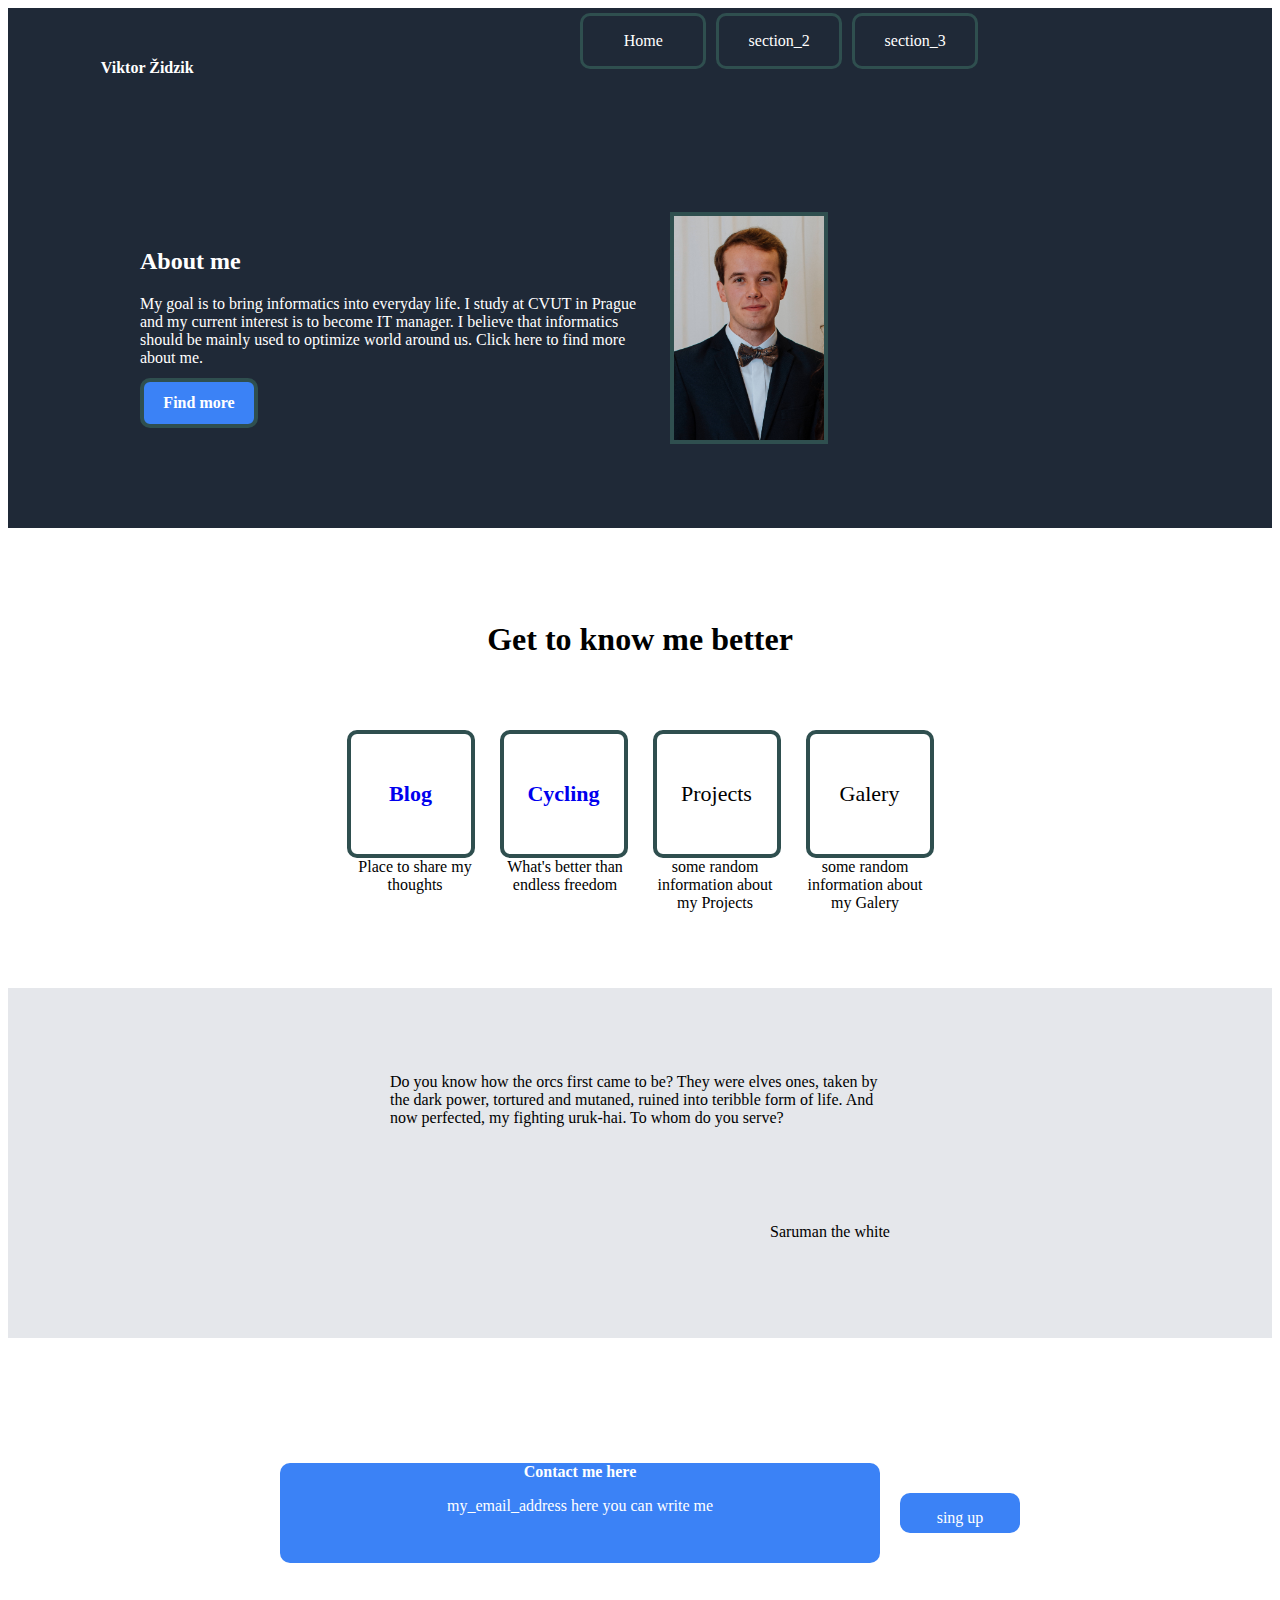
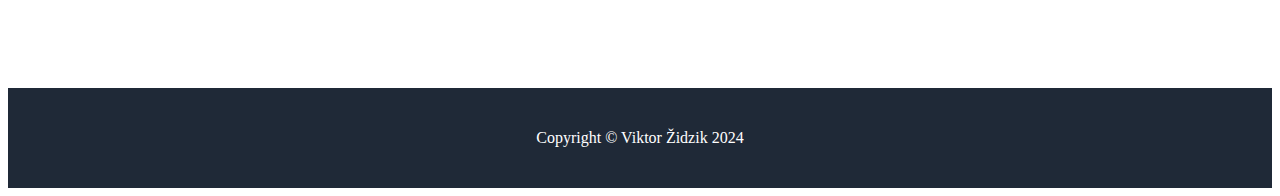
==== index.html @ 161e4a1a "add cycling page" ====
<!DOCTYPE html>
<html lang="en">
<head>
    <meta charset="UTF-8">
    <meta name="viewport" content="width=device-width, initial-scale=1.0">
    <title>Document</title>
    <link rel="stylesheet" href="style.css">
</head>
<body>
    
    <div class="menu_box">
        <div class="logo_container">
            <b>Viktor Židzik</b>
        </div>



        <div class="menu_container">
            <a href="index.html" class="menu_item">Home</a>
            <p class="menu_item">section_2</p>
            <p class="menu_item">section_3</p>
        </div>
    </div>



    <div class="intro_info">
        <div class="intro_text_box">

            <h2>About me</h2>
            <p class="intro_text_item_2">My goal is to bring informatics into everyday life. I study at CVUT in
                 Prague and my current interest is to become IT manager.
                I believe that informatics should be mainly used to optimize world around us. Click here to find more about me.</p>

            <a href="cv_page.html" class="intro_text_item_3">
                    <b>Find more</b>
            </a>

        </div>

        <div class="intro_text_box">
            <img src="profile_photo.jpg" alt="this is my profile photo" width="300" class="intro_photo_item">
        </div>
    </div>



    

    <div class="header_box">
        <h1 class="header_text_item">Get to know me better</h1>
    </div>

    <div class="boxes_box">
        <a href="blog_page.html" class="boxes_item">
            <b>Blog</b>
        </a>

        <div class="division_item_up"></div>

        <a href="cycling_page.html" class="boxes_item">
            <b>Cycling</b>
        </a>

        <div class="division_item_up"></div>
        <p class="boxes_item text_center">Projects</p>
        <div class="division_item_up"></div>
        <p class="boxes_item text_center">Galery</p>
    </div>

    <div class="boxes_desc_box">
        <p class="boxes_desc_item">Place to share my thoughts</p>
        <div class="division_item"></div>
        <p class="boxes_desc_item">What's better than endless freedom</p>
        <div class="division_item"></div>
        <p class="boxes_desc_item">some random information about my Projects</p>
        <div class="division_item"></div>
        <p class="boxes_desc_item">some random information about my Galery</p>
    </div>


    <div class="quote_box">
        <p class="quote_item">Do you know how the orcs first came to be? They were elves ones, taken by the dark power, tortured and mutaned,
            ruined into teribble form of life. And now perfected, my fighting uruk-hai. To whom do you serve?
        </p>

        <div class="saruman_box">
            <p class="saruman_item">Saruman the white</p>
        </div>
    </div>




    <div class="contact_box">

        <div class="contact_inner_box text_center">

            <div class="contact_item_1">
                <b>Contact me here</b>
                <p>my_email_address here you can write me</p>
            </div>
            <div class="contact_item_2">
                <p>sing up</p>
            </div>

        </div>
   

    </div>

    <div class="copyright_box">

        <p class="copyright_item">Copyright &copy; Viktor Židzik 2024</p>

    </div>

</body>
</html>
---- style.css ----
/*
* {
    border: 2px solid black;
}
*/

.text_center {
    text-align: center;
}




.menu_box {
    display: flex;
    background: rgb(31,41,55);

    height: 120px;
    justify-content: space-around;
}


h2 {
    color: white;
    
}




.logo_container {
    display: flex;
    background: rgb(31,41,55);
    align-items: center;
    color: white;
}

.menu_container {
    display: flex;
    width: 800px;
    background: rgb(31,41,55);
    justify-content: center;
   

}
  
.menu_item {
    display: flex;
    color: white;
    text-align: center;
    text-decoration: none;
    width: 120px;
    height: 50px;
    background: rgb(31,41,55);
    margin: 5px;
    border: 3px solid darkslategray;
    border-radius: 10px;
    align-items: center;
    justify-content: center;
}




.intro_info{
    display: flex;
    height: 400px;
    flex-wrap: wrap;
    background: rgb(31,41,55);
 
    justify-content: center;
}

.intro_photo_item {
    width: 150px;
    height: auto;
    border: 4px solid darkslategray;
    background: skyblue;
    margin: 30px;
}

.intro_text_box {
    display: flex;
    flex-direction: column;
    width: 500px;
    justify-content: center;
    background: rgb(31,41,55);



}


.intro_text_item_2 {
    color: white;
    flex-grow: 0.05;
    background: rgb(31,41,55);
    margin: 0px;
    
}



.intro_text_item_3 {
    color: white;
    flex-grow: 0.01;
    border: 4px solid darkslategray;
    background: rgb(59, 130, 246);
    margin: 0px;
    width: 110px;
    height: 40px;
    border-radius: 10px;
    text-decoration: none;
    display: flex;
    align-items: center;
    justify-content: center;
    
    
    
}

.header_box {
    display: flex;
    background: white;
    justify-content: center;
    align-items: flex-end;
    height: 130px;
}

h1 {
    margin: 0px;
}

.header_text_item {

    background: white;
}



.boxes_box{
    display: flex;
    background: white;
    height: 200px;
    justify-content: center;
    align-items: flex-end;
    

}


.boxes_item{
    display: flex;
    border: 4px solid darkslategray;
    background: white;
    width: 120px;
    height: 120px;
    margin: 0px;
    border-radius: 10px;
    font-size: 22px;
    align-items: center;
    justify-content: center;
    text-decoration: none;


}

.boxes_desc_box{
    display: flex;
    background: white;
    justify-content: center;
    align-items: flex-start;
    height: 130px;
}


.boxes_desc_item{
    background: white;
    width: 120px;
    height: 60px;
    margin: 0px;
    text-align: center;

}

.division_item{
    width: 30px;
    height: 60px;

}

.division_item_up {
    width: 25px;
    height: 120px;
}


.quote_box {
    display: flex;
    background: rgb(229, 231, 235);
    flex-direction: column;
    height: 350px;
    align-items: center;
    justify-content: center;
    
}

.saruman_box {
    display: flex;
    background: rgb(229, 231, 235);
    width: 500px;
    margin: 0px;
    justify-content: flex-end;
    align-items: flex-start;
}

.quote_item {
    background: rgb(229, 231, 235);
    width: 500px;
    height: 150px;
    margin: 0px;
}

.saruman_item {
    background: rgb(229, 231, 235);
    width: 120px;
    height: 30px;
    margin: 0px;
}



.contact_box {
    display: flex;
    background: white;
    justify-content: center;
    height: 350px;
    align-items: center;
}


.contact_inner_box {
    display: flex;
    background: white;
    height: 160px;
    width: 900px;
    justify-content: center;
    align-items: center;
}

.contact_item_1 {
    background: rgb(59, 130, 246);
    color: white;
    width: 600px;
    height: 100px;
    margin: 20px;
    border-radius: 10px;

}


.contact_item_2 {
    background: rgb(59, 130, 246);
    color: white;
    width: 120px;
    height: 40px;
    border-radius: 10px;
}


.copyright_box {
    display: flex;
    background: rgb(31,41,55);
    justify-content: center;
    align-items: center;
    height: 100px;
}


.copyright_item {
    background: rgb(31,41,55);
    color: white;
}
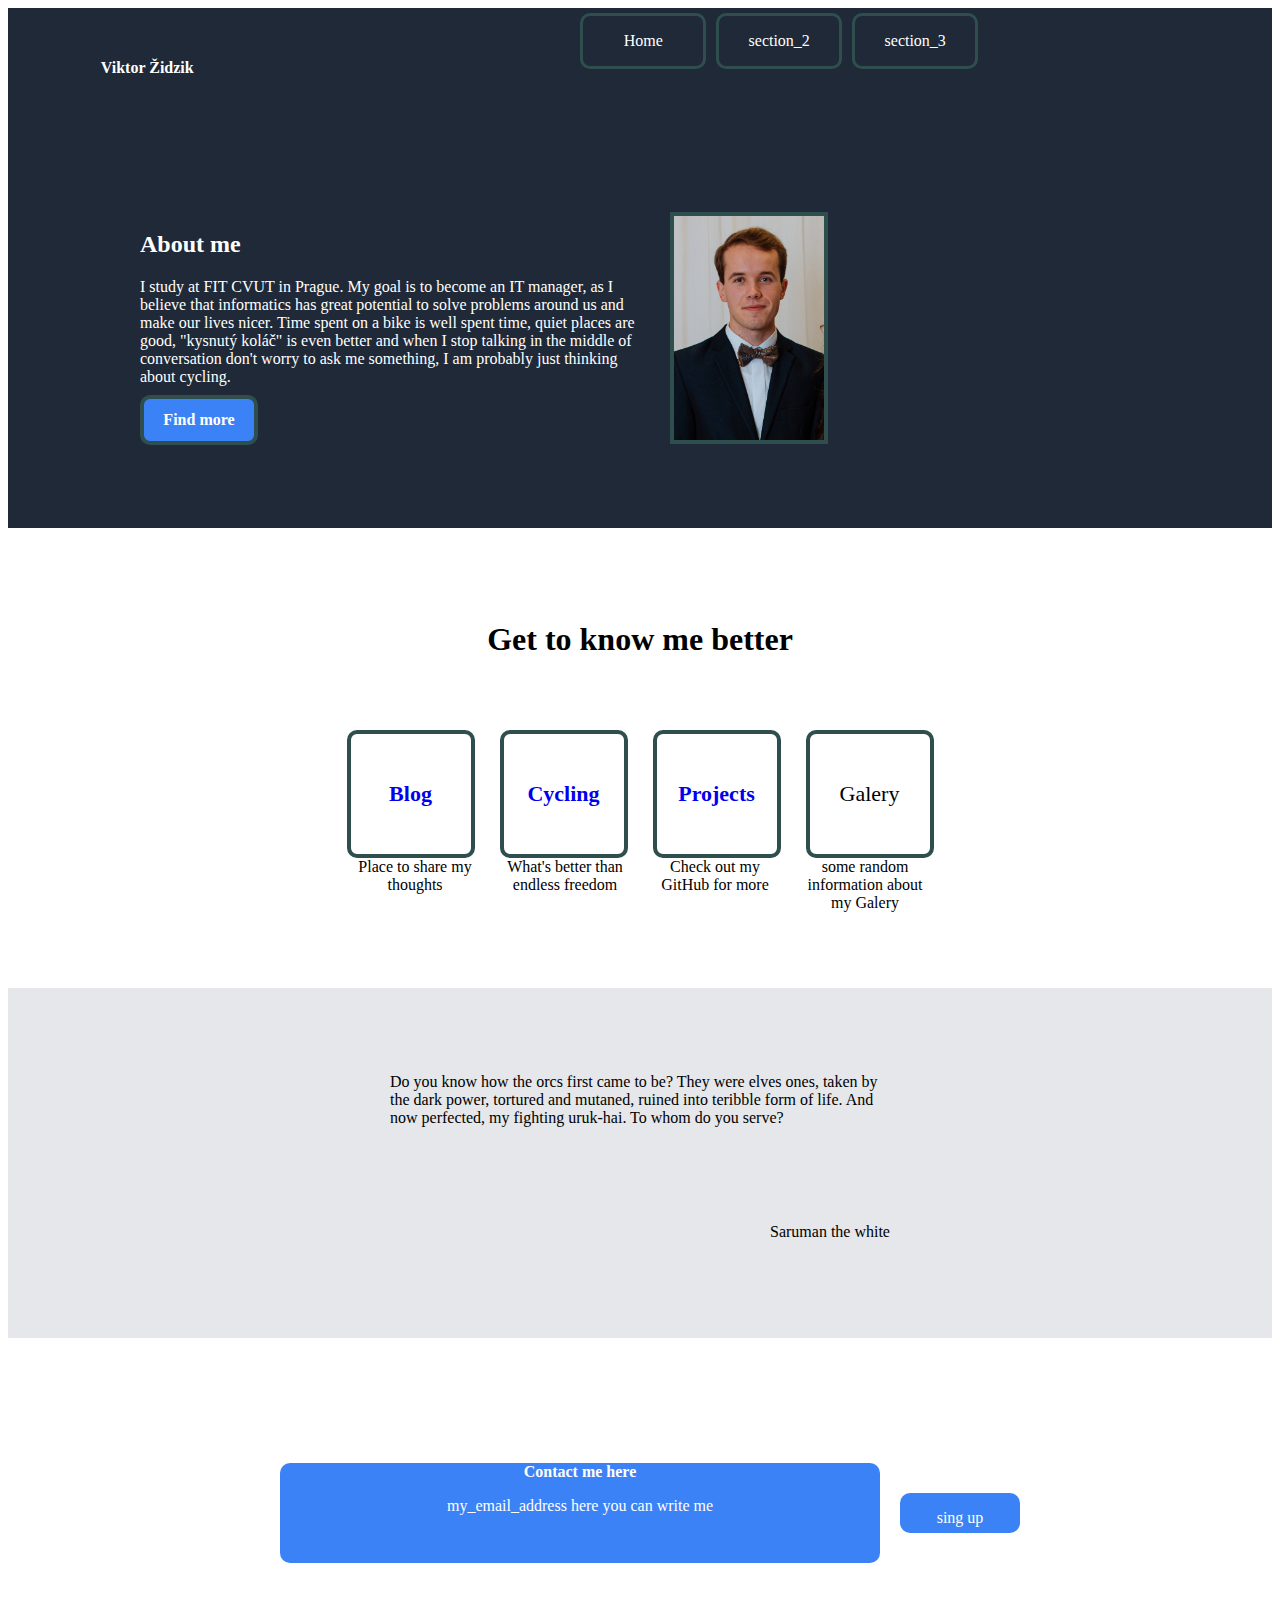
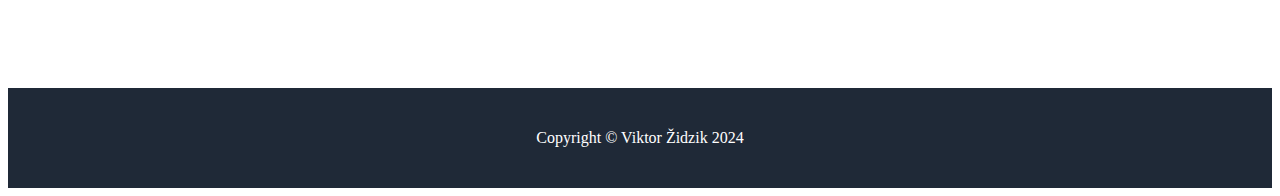
==== commit e6e90ecc: "polishing information on page" ====
--- a/index.html
+++ b/index.html
@@ -28,9 +28,15 @@
         <div class="intro_text_box">
 
             <h2>About me</h2>
-            <p class="intro_text_item_2">My goal is to bring informatics into everyday life. I study at CVUT in
-                 Prague and my current interest is to become IT manager.
-                I believe that informatics should be mainly used to optimize world around us. Click here to find more about me.</p>
+            <p class="intro_text_item_2">I study at FIT CVUT in
+                 Prague. My goal is to become an IT manager, as I believe 
+                 that informatics has great potential to solve problems 
+                 around us and make our lives nicer.
+                 Time spent on a bike is well spent time, quiet places are good,
+                 "kysnutý koláč" is even better and when I stop talking
+                 in the middle of conversation don't worry to ask me something, I am probably
+                 just thinking about cycling.
+                </p>
 
             <a href="cv_page.html" class="intro_text_item_3">
                     <b>Find more</b>
@@ -63,7 +69,12 @@
         </a>
 
         <div class="division_item_up"></div>
-        <p class="boxes_item text_center">Projects</p>
+
+
+        <a href="https://github.com/Vytho?tab=repositories.html" class="boxes_item">
+            <b>Projects</b>
+        </a>
+
         <div class="division_item_up"></div>
         <p class="boxes_item text_center">Galery</p>
     </div>
@@ -73,7 +84,7 @@
         <div class="division_item"></div>
         <p class="boxes_desc_item">What's better than endless freedom</p>
         <div class="division_item"></div>
-        <p class="boxes_desc_item">some random information about my Projects</p>
+        <p class="boxes_desc_item">Check out my GitHub for more</p>
         <div class="division_item"></div>
         <p class="boxes_desc_item">some random information about my Galery</p>
     </div>
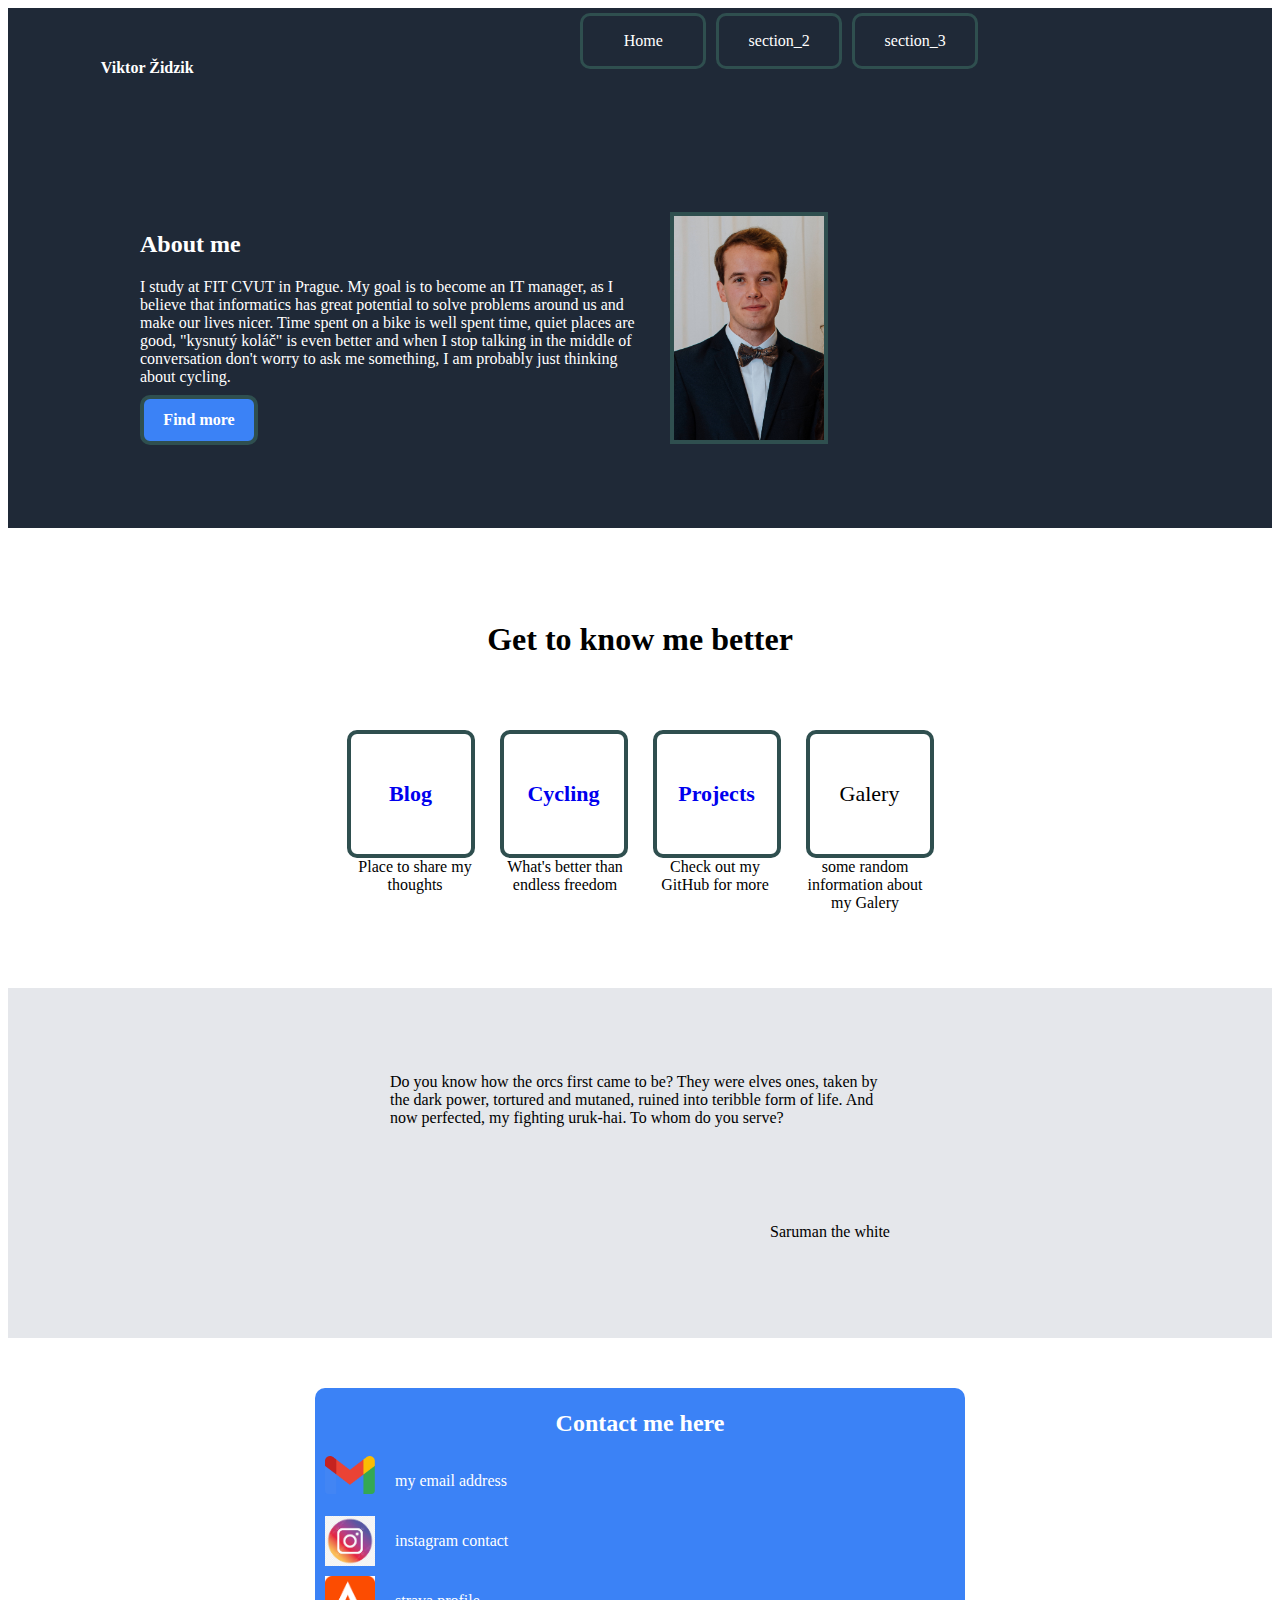
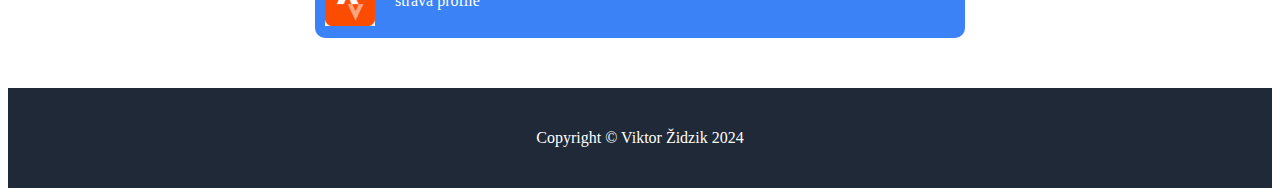
==== commit ea72c4df: "creating contact box, add three social media options" ====
--- a/index.html
+++ b/index.html
@@ -105,17 +105,40 @@
 
     <div class="contact_box">
 
-        <div class="contact_inner_box text_center">
+        
 
             <div class="contact_item_1">
-                <b>Contact me here</b>
-                <p>my_email_address here you can write me</p>
+                <h2>Contact me here</h2>
+               
+                <div class="media_box">
+                    <div class="media_image">
+                        <img src="email_logo.png"  width="100%">
+                    </div>
+                    <p>my email address</p>
+                </div>
+
+                <div class="media_box">
+                    <div class="media_image">
+                        <img src="instagram_logo.jpeg" width="100%">
+                    </div>
+                    <p>instagram contact</p>
+                </div>
+
+                <div class="media_box">
+                    <div class="media_image">
+                        <img src="strava_logo.png" width="100%">
+                    </div>
+                    <p>strava profile</p>
+                </div>
+
+
+
+
+
             </div>
-            <div class="contact_item_2">
-                <p>sing up</p>
-            </div>
-
-        </div>
+            
+        
+    
    
 
     </div>
--- a/style.css
+++ b/style.css
@@ -1,10 +1,10 @@
 
 /*
 * {
-    border: 2px solid black;
-}
+    border: 1px solid black;
+}
+
 */
-
 .text_center {
     text-align: center;
 }
@@ -250,23 +250,37 @@
 }
 
 .contact_item_1 {
+    display: flex;
     background: rgb(59, 130, 246);
     color: white;
-    width: 600px;
-    height: 100px;
+    width: 650px;
+    height: 250px;
     margin: 20px;
     border-radius: 10px;
-
-}
-
-
-.contact_item_2 {
-    background: rgb(59, 130, 246);
-    color: white;
-    width: 120px;
-    height: 40px;
-    border-radius: 10px;
-}
+    justify-content: center;
+    flex-direction: column;
+    text-align: center;
+
+}
+
+.media_box {
+    display: flex;
+    height: 50px;
+    padding-bottom: 10px;
+    padding-left: 10px;
+
+}
+
+.media_image {
+    width: 50px;
+    padding-right: 20px;
+}
+
+
+
+
+
+
 
 
 .copyright_box {
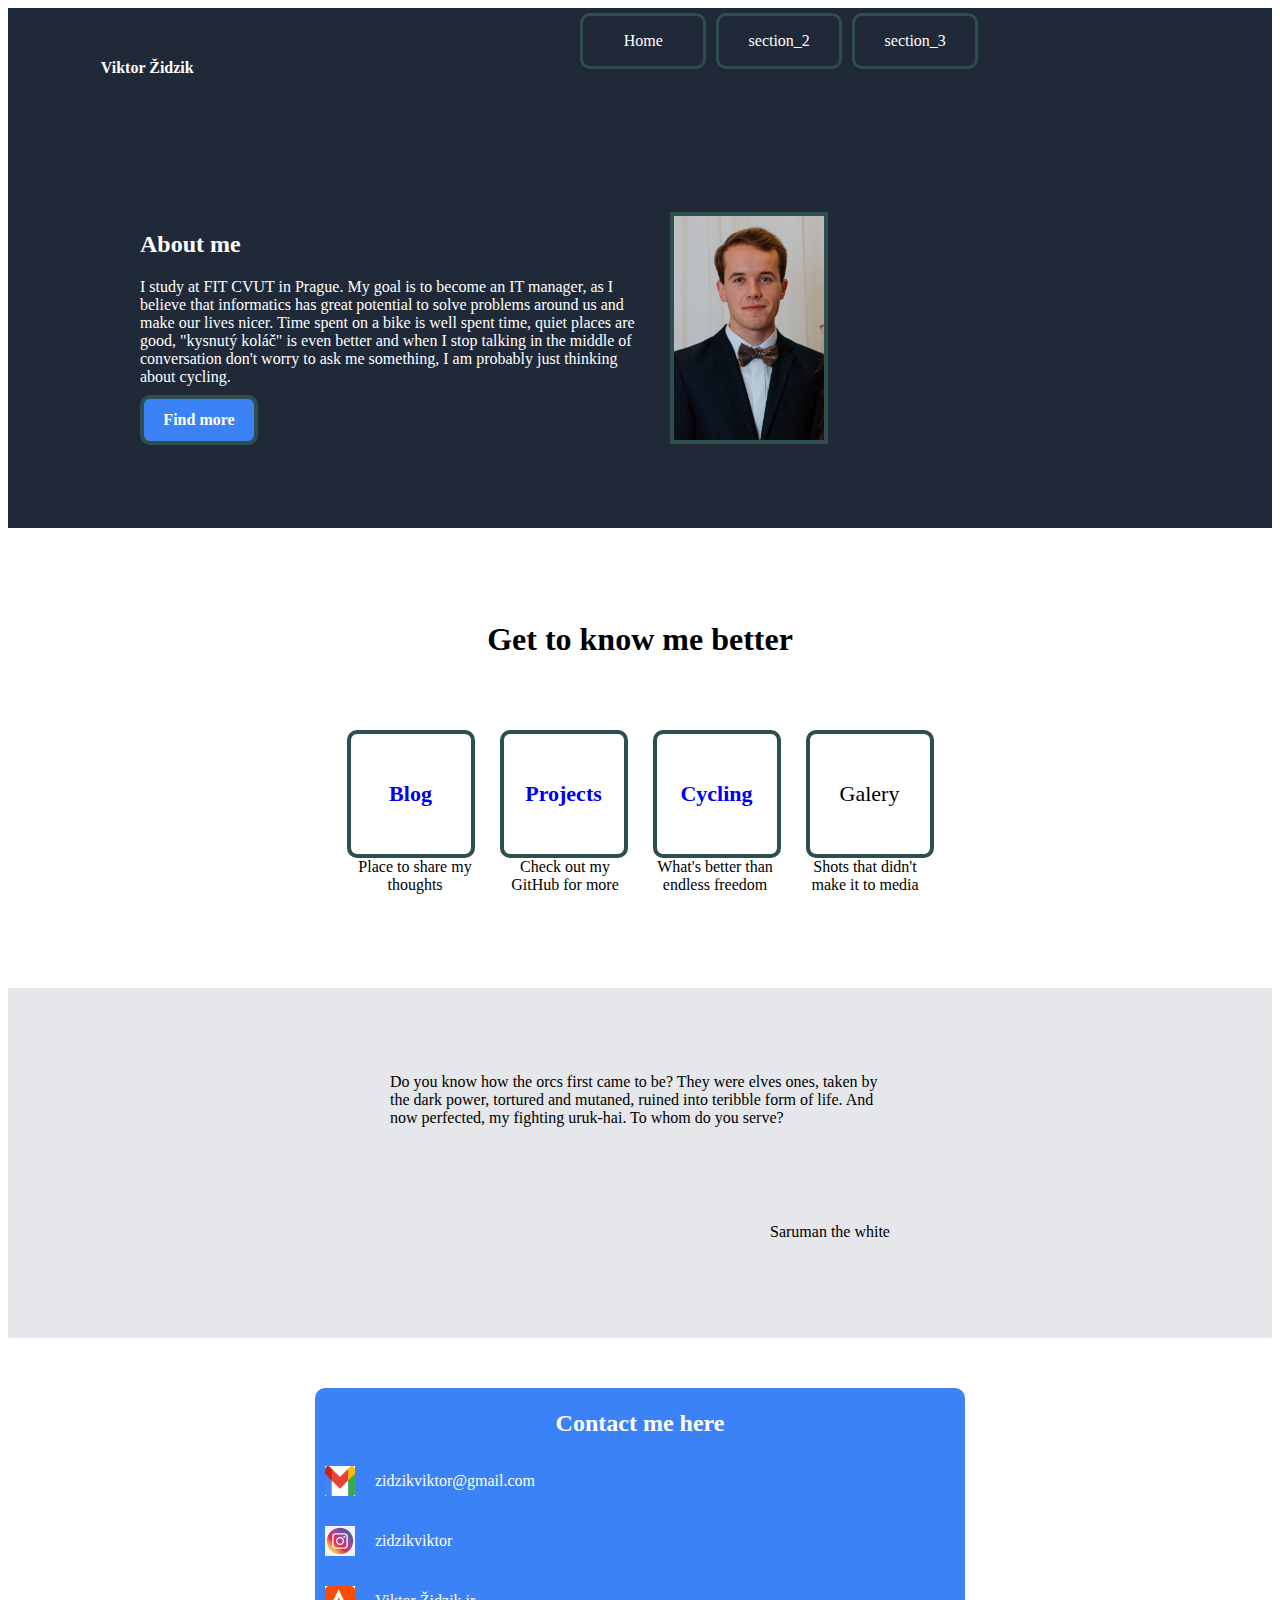
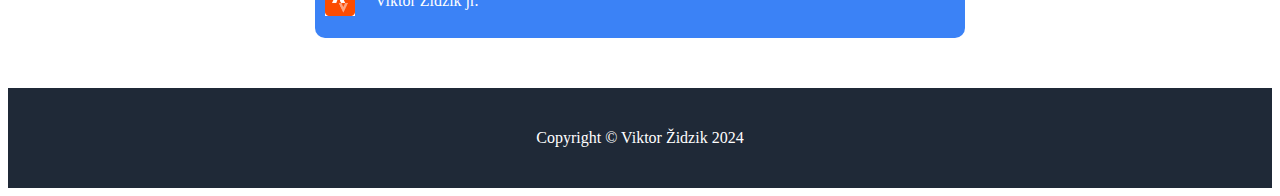
==== commit 0e57890c: "finishing media section, switching Projects and Cycling box" ====
--- a/index.html
+++ b/index.html
@@ -64,16 +64,17 @@
 
         <div class="division_item_up"></div>
 
+        <a href="https://github.com/Vytho?tab=repositories.html" class="boxes_item">
+            <b>Projects</b>
+        </a>
+        
+
+        <div class="division_item_up"></div>
+
         <a href="cycling_page.html" class="boxes_item">
             <b>Cycling</b>
         </a>
-
-        <div class="division_item_up"></div>
-
-
-        <a href="https://github.com/Vytho?tab=repositories.html" class="boxes_item">
-            <b>Projects</b>
-        </a>
+        
 
         <div class="division_item_up"></div>
         <p class="boxes_item text_center">Galery</p>
@@ -82,11 +83,11 @@
     <div class="boxes_desc_box">
         <p class="boxes_desc_item">Place to share my thoughts</p>
         <div class="division_item"></div>
+        <p class="boxes_desc_item">Check out my GitHub for more</p>
+        <div class="division_item"></div>
         <p class="boxes_desc_item">What's better than endless freedom</p>
         <div class="division_item"></div>
-        <p class="boxes_desc_item">Check out my GitHub for more</p>
-        <div class="division_item"></div>
-        <p class="boxes_desc_item">some random information about my Galery</p>
+        <p class="boxes_desc_item">Shots that didn't make it to media</p>
     </div>
 
 
@@ -112,23 +113,29 @@
                
                 <div class="media_box">
                     <div class="media_image">
-                        <img src="email_logo.png"  width="100%">
+                        <img src="email_logo.png"  width="100%" height="100%">
                     </div>
-                    <p>my email address</p>
+                    <div class="media_text">
+                        <p>zidzikviktor@gmail.com</p>
+                    </div>
                 </div>
 
                 <div class="media_box">
                     <div class="media_image">
                         <img src="instagram_logo.jpeg" width="100%">
                     </div>
-                    <p>instagram contact</p>
+                    <div class="media_text">
+                        <p>zidzikviktor</p>
+                    </div>
                 </div>
 
                 <div class="media_box">
                     <div class="media_image">
                         <img src="strava_logo.png" width="100%">
                     </div>
-                    <p>strava profile</p>
+                    <div class="media_text">
+                        <p>Viktor Židzik jr.</p>
+                    </div>
                 </div>
 
 
--- a/style.css
+++ b/style.css
@@ -3,8 +3,8 @@
 * {
     border: 1px solid black;
 }
-
 */
+
 .text_center {
     text-align: center;
 }
@@ -268,14 +268,19 @@
     height: 50px;
     padding-bottom: 10px;
     padding-left: 10px;
+    align-items: center;
 
 }
 
 .media_image {
-    width: 50px;
-    padding-right: 20px;
-}
-
+    width: 30px;
+    height: 30px;
+    background: white;
+}
+
+.media_text {
+    padding-left: 20px;
+}
 
 
 
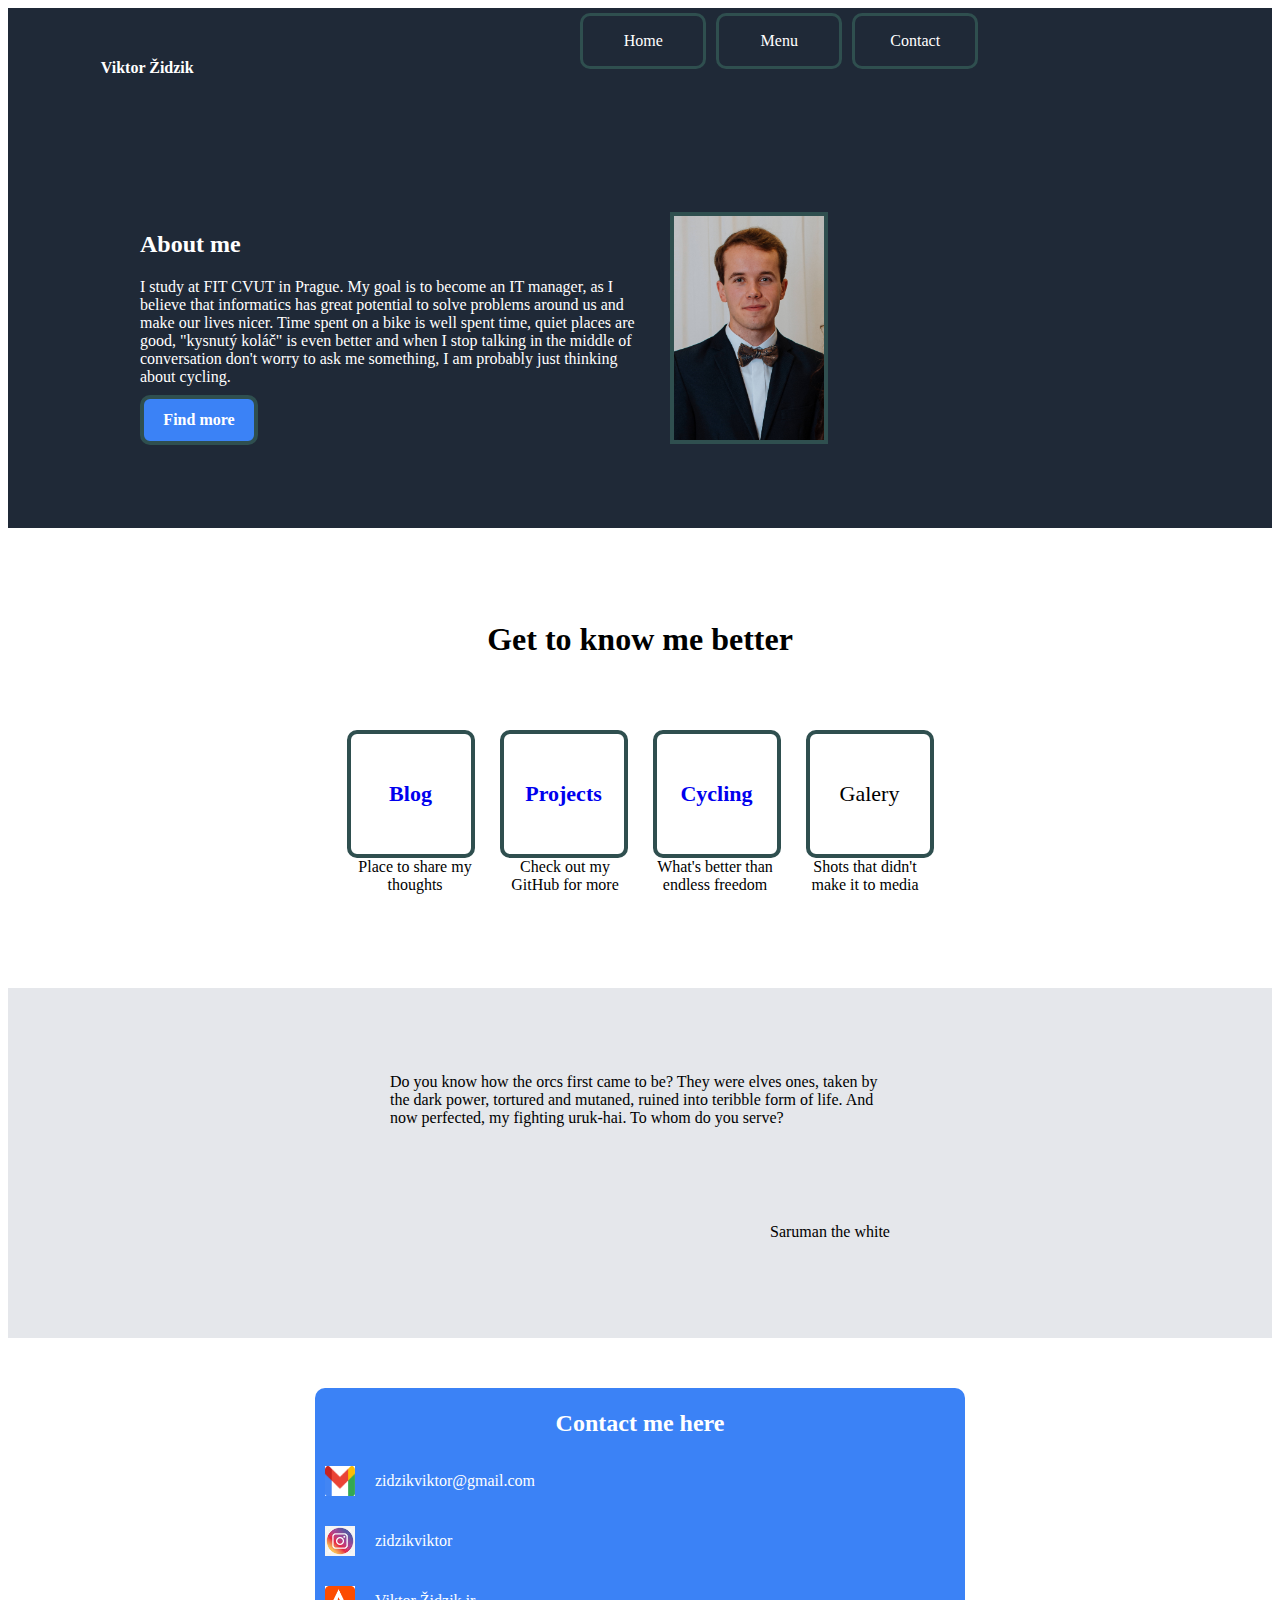
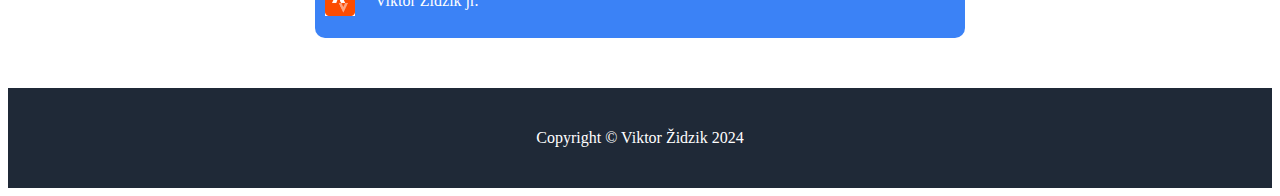
==== commit 283066aa: "add menu and contact buttons functionality" ====
--- a/index.html
+++ b/index.html
@@ -17,8 +17,8 @@
 
         <div class="menu_container">
             <a href="index.html" class="menu_item">Home</a>
-            <p class="menu_item">section_2</p>
-            <p class="menu_item">section_3</p>
+            <a href="#jump_menu" class="menu_item">Menu</a>
+            <a href="#jump_contact" class="menu_item">Contact</a>
         </div>
     </div>
 
@@ -56,6 +56,8 @@
     <div class="header_box">
         <h1 class="header_text_item">Get to know me better</h1>
     </div>
+
+    <div id="jump_menu"></div>
 
     <div class="boxes_box">
         <a href="blog_page.html" class="boxes_item">
@@ -102,7 +104,7 @@
     </div>
 
 
-
+    <div id="jump_contact"></div>
 
     <div class="contact_box">
 
--- a/style.css
+++ b/style.css
@@ -87,9 +87,9 @@
     justify-content: center;
     background: rgb(31,41,55);
 
-
-
-}
+}
+
+
 
 
 .intro_text_item_2 {
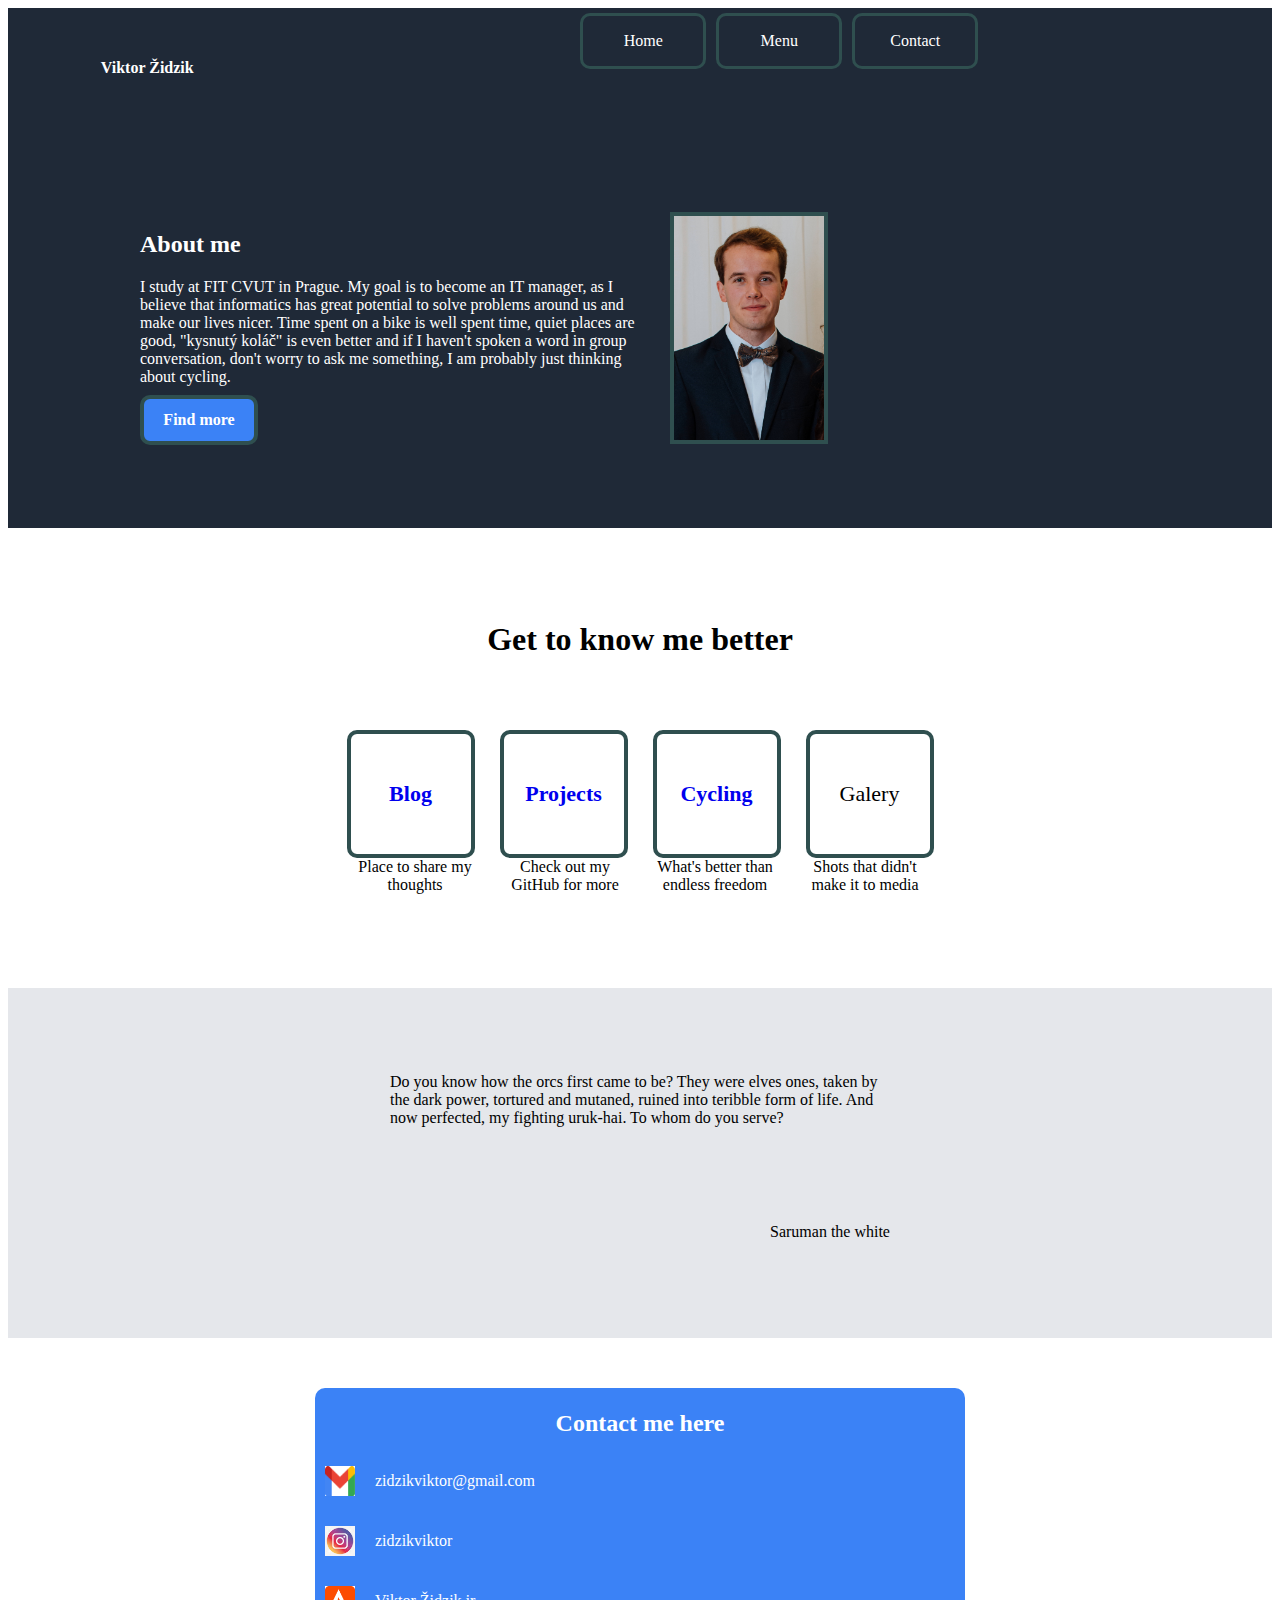
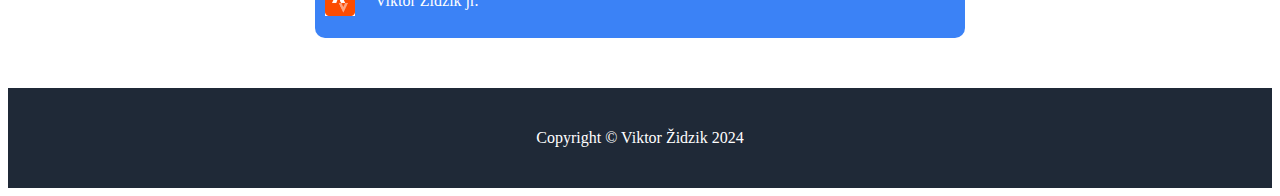
==== commit 99ec3f38: "minor changes to visuals and content" ====
--- a/index.html
+++ b/index.html
@@ -33,8 +33,8 @@
                  that informatics has great potential to solve problems 
                  around us and make our lives nicer.
                  Time spent on a bike is well spent time, quiet places are good,
-                 "kysnutý koláč" is even better and when I stop talking
-                 in the middle of conversation don't worry to ask me something, I am probably
+                 "kysnutý koláč" is even better and if I haven't spoken a word in
+                 group conversation, don't worry to ask me something, I am probably
                  just thinking about cycling.
                 </p>
 
--- a/style.css
+++ b/style.css
@@ -33,6 +33,7 @@
     display: flex;
     background: rgb(31,41,55);
     align-items: center;
+    justify-content: center;
     color: white;
 }
 
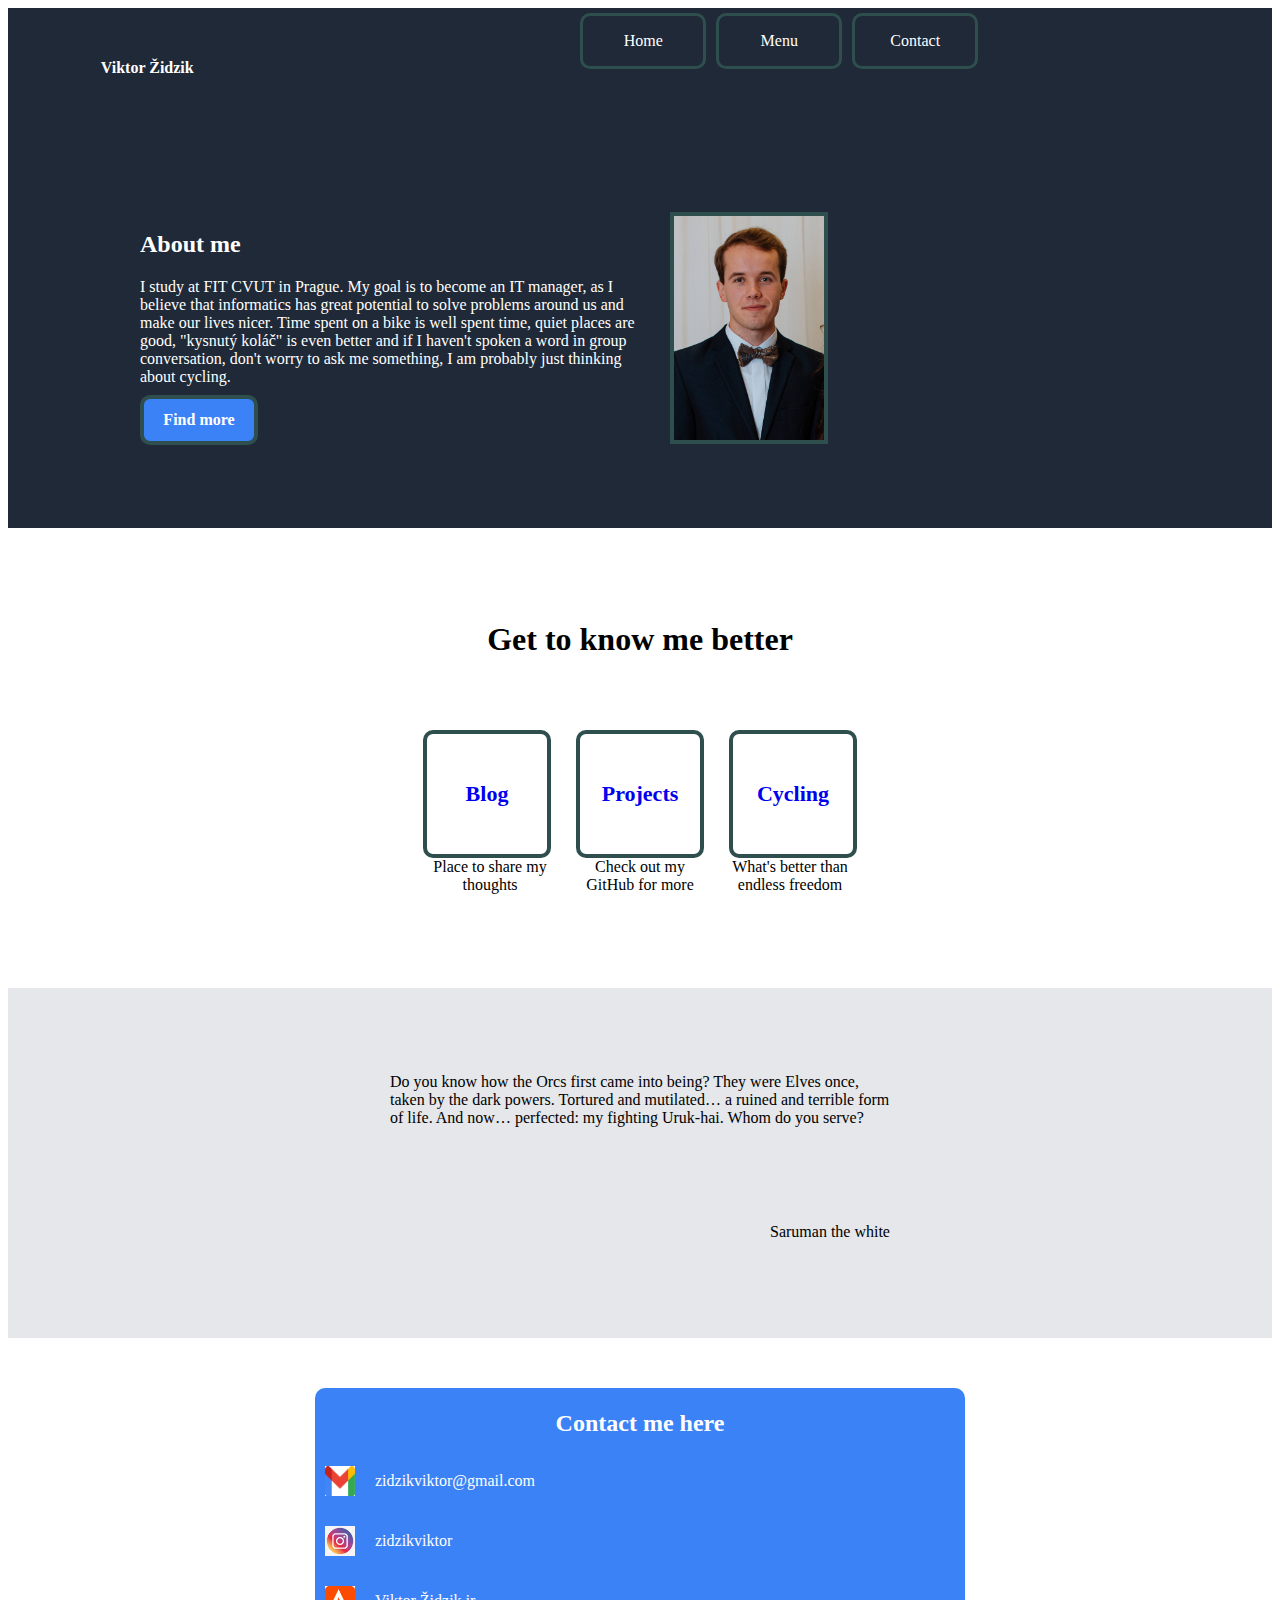
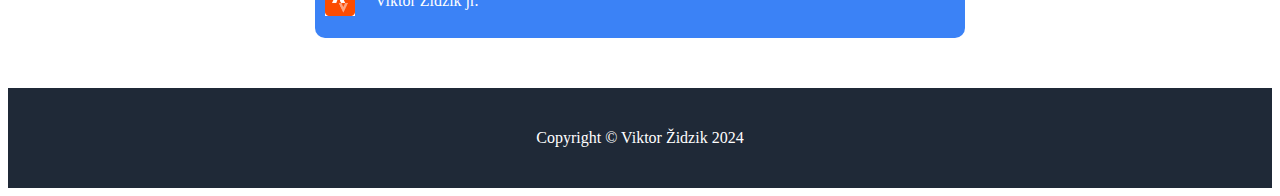
==== commit a3ca09ef: "add link to strava profile, remove galery block from index.html" ====
--- a/index.html
+++ b/index.html
@@ -73,13 +73,11 @@
 
         <div class="division_item_up"></div>
 
-        <a href="cycling_page.html" class="boxes_item">
+        <a href="https://www.strava.com/athletes/34232756" class="boxes_item">
             <b>Cycling</b>
         </a>
         
-
-        <div class="division_item_up"></div>
-        <p class="boxes_item text_center">Galery</p>
+      
     </div>
 
     <div class="boxes_desc_box">
@@ -88,14 +86,13 @@
         <p class="boxes_desc_item">Check out my GitHub for more</p>
         <div class="division_item"></div>
         <p class="boxes_desc_item">What's better than endless freedom</p>
-        <div class="division_item"></div>
-        <p class="boxes_desc_item">Shots that didn't make it to media</p>
+      
     </div>
 
 
     <div class="quote_box">
-        <p class="quote_item">Do you know how the orcs first came to be? They were elves ones, taken by the dark power, tortured and mutaned,
-            ruined into teribble form of life. And now perfected, my fighting uruk-hai. To whom do you serve?
+        <p class="quote_item">Do you know how the Orcs first came into being? They were Elves once, taken by the dark powers. Tortured and mutilated…
+            a ruined and terrible form of life. And now… perfected: my fighting Uruk-hai. Whom do you serve?
         </p>
 
         <div class="saruman_box">
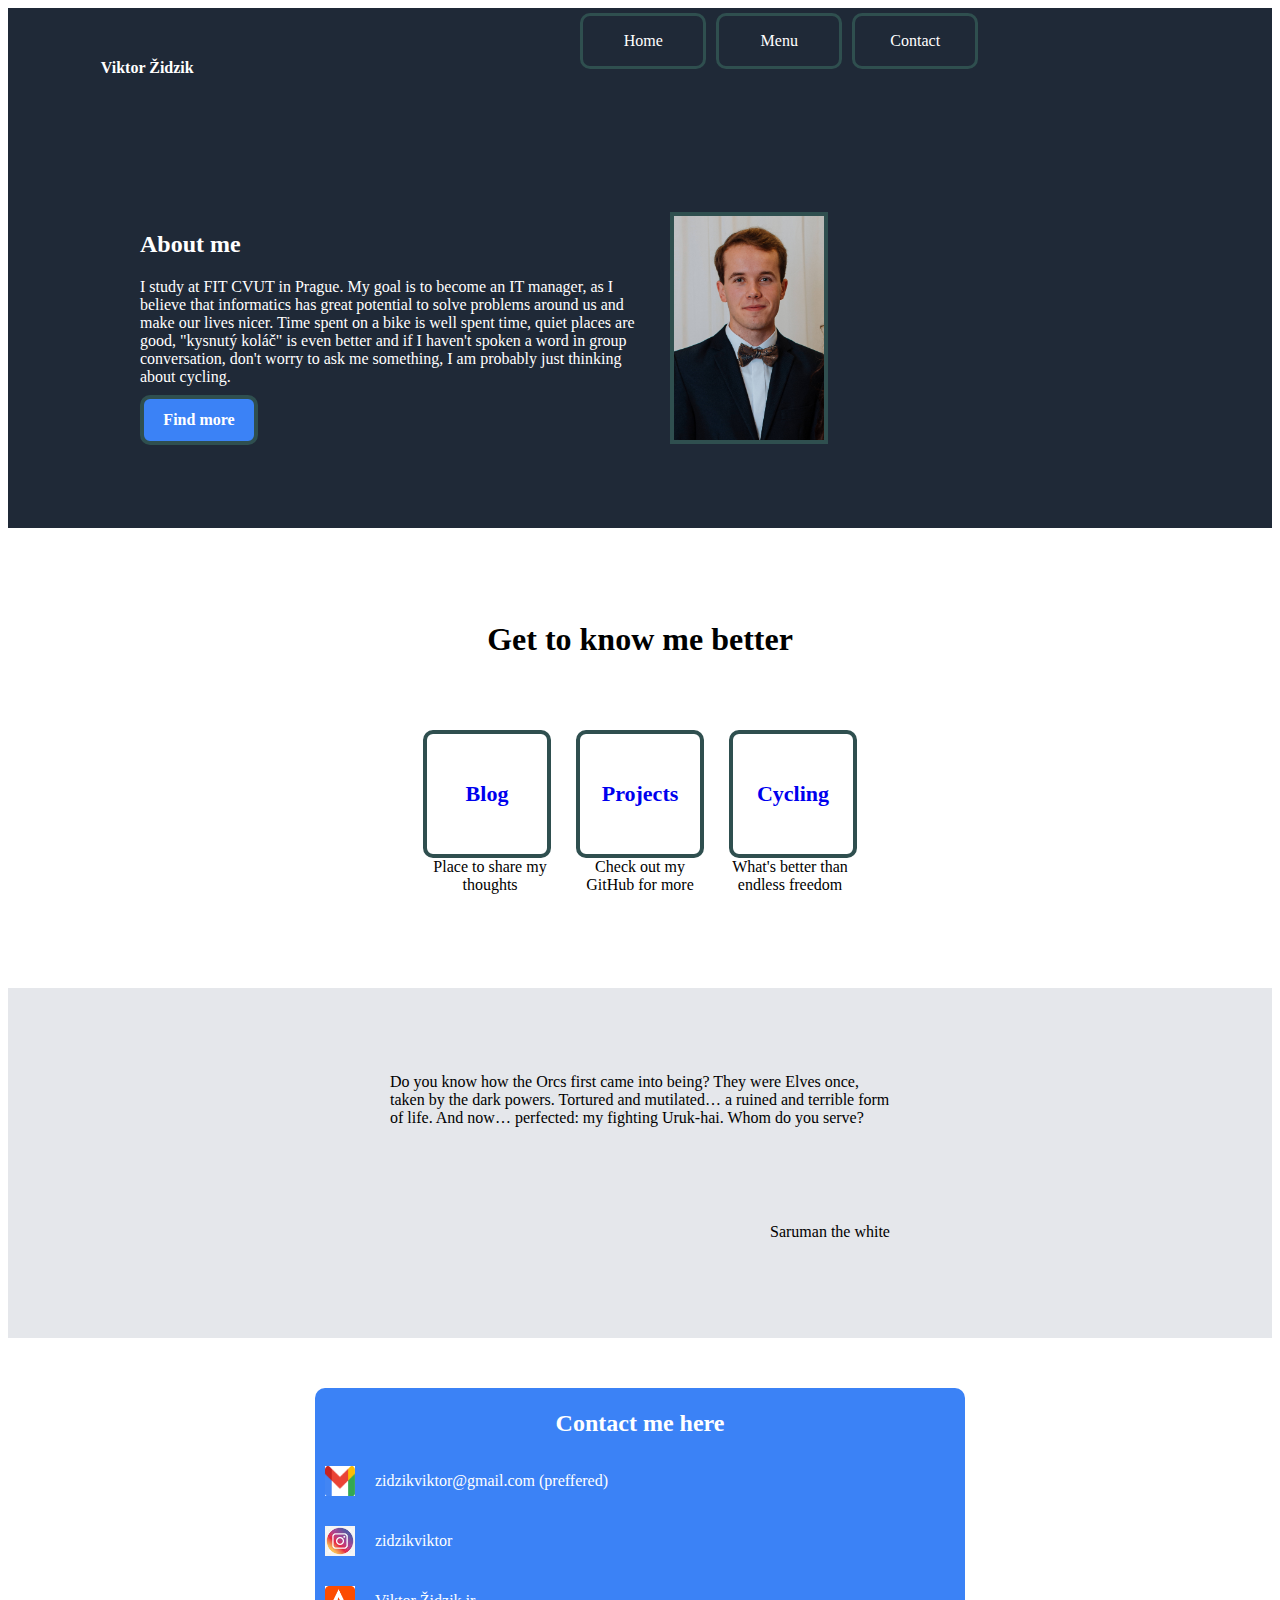
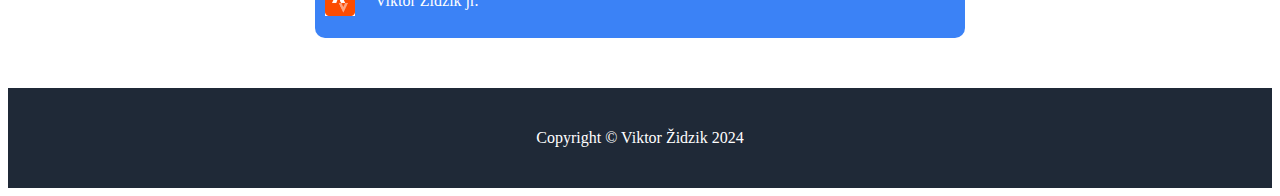
==== commit a2865f3b: "minor changes" ====
--- a/index.html
+++ b/index.html
@@ -115,7 +115,7 @@
                         <img src="email_logo.png"  width="100%" height="100%">
                     </div>
                     <div class="media_text">
-                        <p>zidzikviktor@gmail.com</p>
+                        <p>zidzikviktor@gmail.com       (preffered)</p>
                     </div>
                 </div>
 
